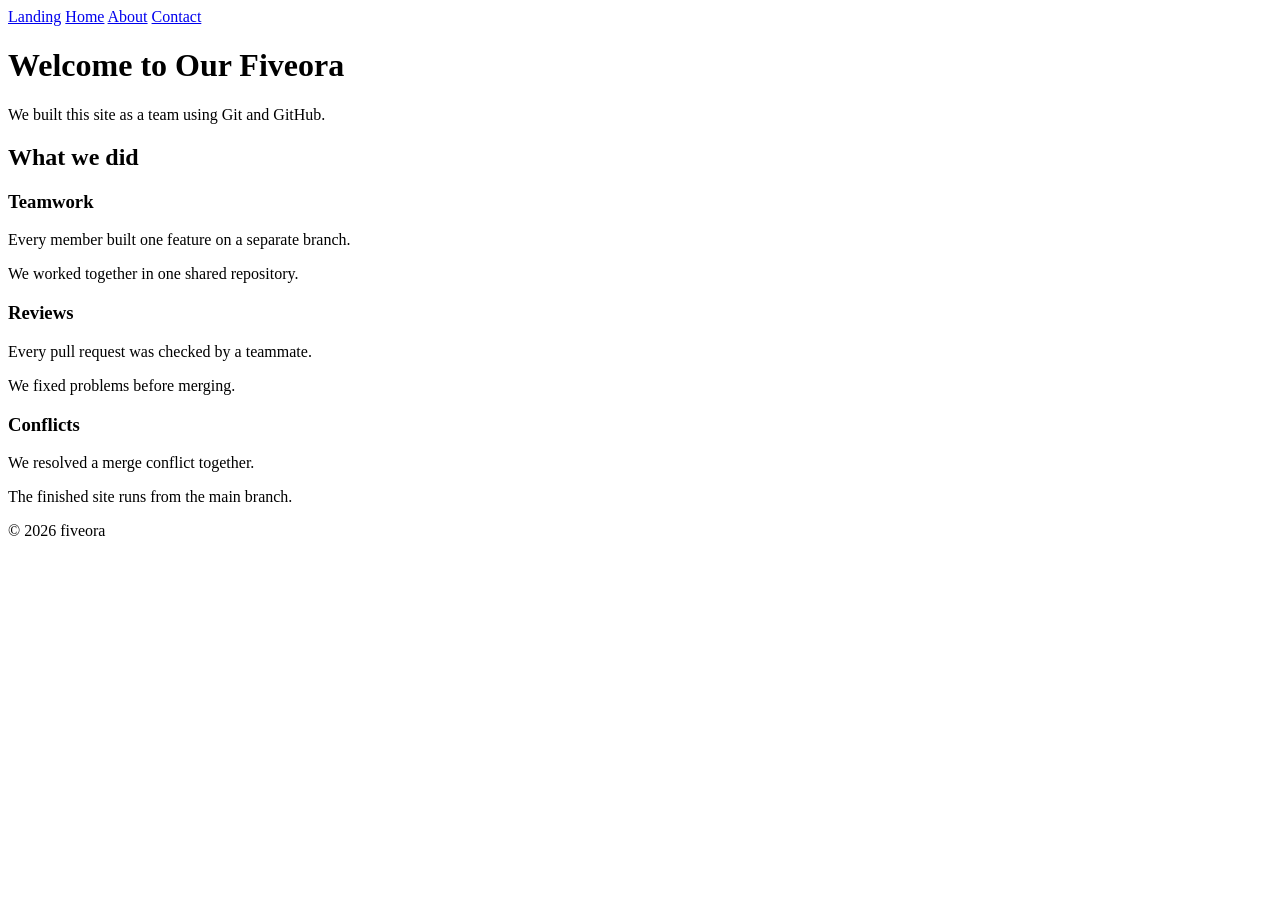
==== home.html @ 438b2c5e "home.html" ====
<!DOCTYPE html>
<html lang="en">
<head>
  <meta charset="UTF-8">
  <meta name="viewport" content="width=device-width, initial-scale=1.0">
  <link rel="icon" href="">
  <title>Home |Fiveora</title>
  <link rel="stylesheet" href="css/style.css">
</head>
<body>

  <nav class="navbar">
    <a href="index.html">Landing</a>
    <a href="home.html">Home</a>
    <a href="about.html">About</a>
    <a href="contact.html">Contact</a>
  </nav>

  <header class="hero">
    <h1>Welcome to Our Fiveora</h1>
    <p>We built this site as a team using Git and GitHub.</p>
  </header>

  <main class="container">
    <h2>What we did</h2>
    <div class="cards">
      <div class="card">
        <h3>Teamwork</h3>
        <p>Every member built one feature on a separate branch.</p>
        <p>We worked together in one shared repository.</p>
      </div>

      <div class="card">
        <h3>Reviews</h3>
        <p>Every pull request was checked by a teammate.</p>
        <p>We fixed problems before merging.</p>
      </div>

      <div class="card">
        <h3>Conflicts</h3>
        <p>We resolved a merge conflict together.</p>
        <p>The finished site runs from the main branch.</p>
      </div>
    </div>
  </main>

  <footer class="footer">
    <p>&copy; 2026 fiveora</p>
  </footer>

</body>
</html>
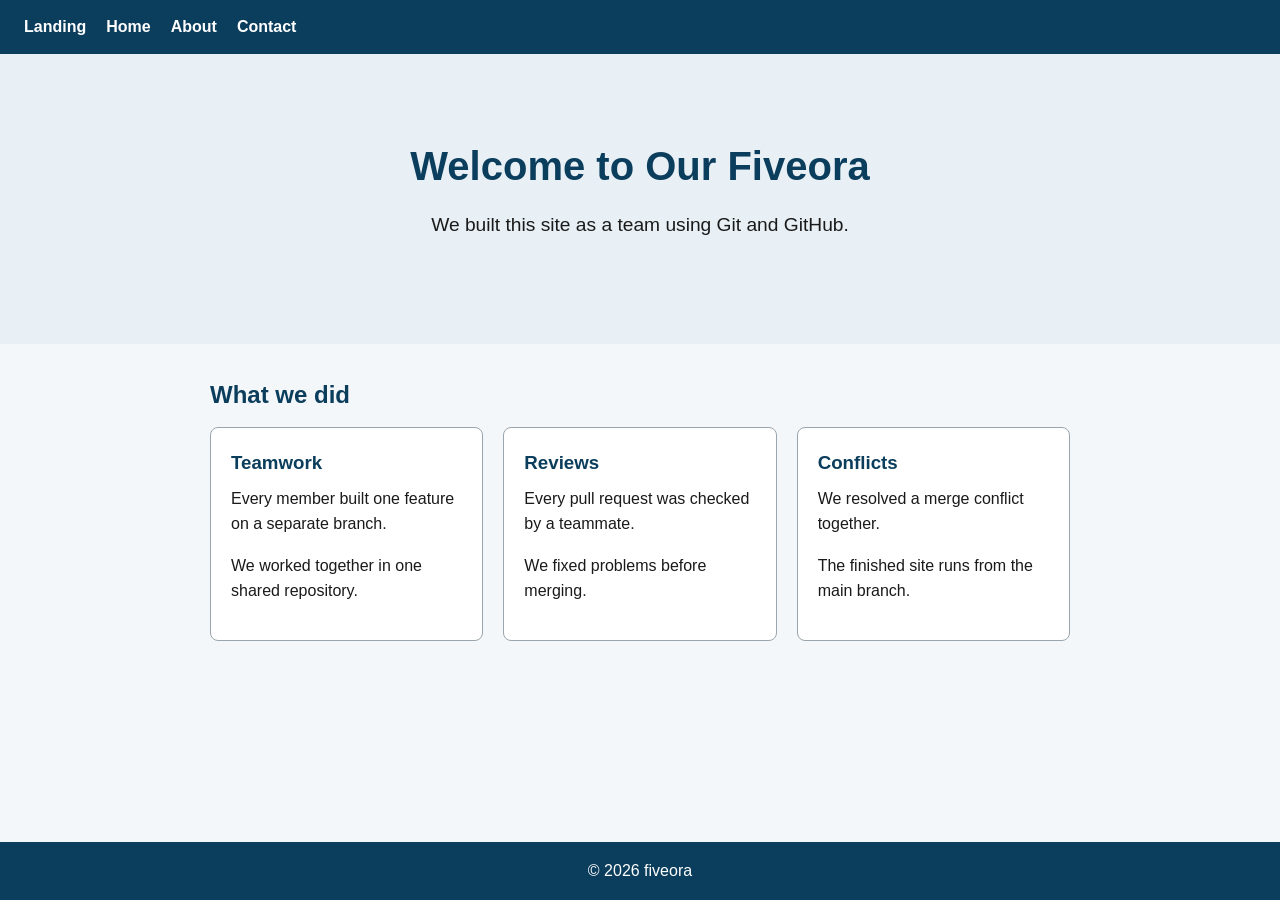
==== commit 9fdfc855: "i change title name" ====
--- a/home.html
+++ b/home.html
@@ -4,7 +4,7 @@
   <meta charset="UTF-8">
   <meta name="viewport" content="width=device-width, initial-scale=1.0">
   <link rel="icon" href="">
-  <title>Home |Fiveora</title>
+  <title>Home |FIVEORA</title>
   <link rel="stylesheet" href="css/style.css">
 </head>
 <body>
--- a/css/style.css
+++ b/css/style.css
@@ -0,0 +1,133 @@
+/* ---------- Part 1: basics, navbar, hero, button ---------- */
+* {
+  box-sizing: border-box;
+  margin: 0;
+  padding: 0;
+}
+
+body {
+  font-family: Arial, Helvetica, sans-serif;
+  line-height: 1.6;
+  color: #1a1a1a;
+  background: #f4f7f9;
+  min-height: 100vh;
+  display: flex;
+  flex-direction: column;
+}
+
+.navbar {
+  background: #0b3d5c;
+  padding: 14px 24px;
+  display: flex;
+  gap: 20px;
+}
+
+.navbar a {
+  color: #ffffff;
+  text-decoration: none;
+  font-weight: bold;
+}
+
+.navbar a:hover {
+  text-decoration: underline;
+}
+
+.hero {
+  background: #e8f0f5;
+  text-align: center;
+  padding: 80px 20px;
+}
+
+.hero h1 {
+  font-size: 2.5rem;
+  color: #0b3d5c;
+  margin-bottom: 12px;
+}
+
+.hero p {
+  font-size: 1.2rem;
+  margin-bottom: 24px;
+}
+
+.btn {
+  display: inline-block;
+  background: #f28c38;
+  color: #ffffff;
+  padding: 12px 28px;
+  border-radius: 6px;
+  text-decoration: none;
+  font-weight: bold;
+}
+
+.btn:hover {
+  background: #d97720;
+}
+
+/* ---------- Part 2: content, cards, member list, footer ---------- */
+.container {
+  width: 100%;
+  max-width: 900px;
+  margin: 32px auto;
+  padding: 0 20px;
+}
+
+.container h1,
+.container h2 {
+  color: #0b3d5c;
+  margin-bottom: 12px;
+}
+
+.container p {
+  margin-bottom: 16px;
+}
+
+.cards {
+  display: flex;
+  gap: 20px;
+  flex-wrap: wrap;
+}
+
+.card {
+  flex: 1 1 240px;
+  background: #ffffff;
+  border: 1px solid #9aa5ad;
+  border-radius: 8px;
+  padding: 20px;
+}
+
+.card h3 {
+  color: #0b3d5c;
+  margin-bottom: 8px;
+}
+
+.team-list {
+  list-style: none;
+}
+
+.team-list li {
+  background: #ffffff;
+  border-left: 5px solid #f28c38;
+  border-radius: 4px;
+  padding: 12px 16px;
+  margin-bottom: 10px;
+}
+
+.footer {
+  background: #0b3d5c;
+  color: #ffffff;
+  text-align: center;
+  padding: 16px;
+  margin-top: auto;
+}
+
+/* Small screens (bonus) */
+@media (max-width: 600px) {
+  .navbar {
+    flex-direction: column;
+    gap: 8px;
+  }
+
+  .hero h1 {
+    font-size: 1.8rem;
+  }
+}
